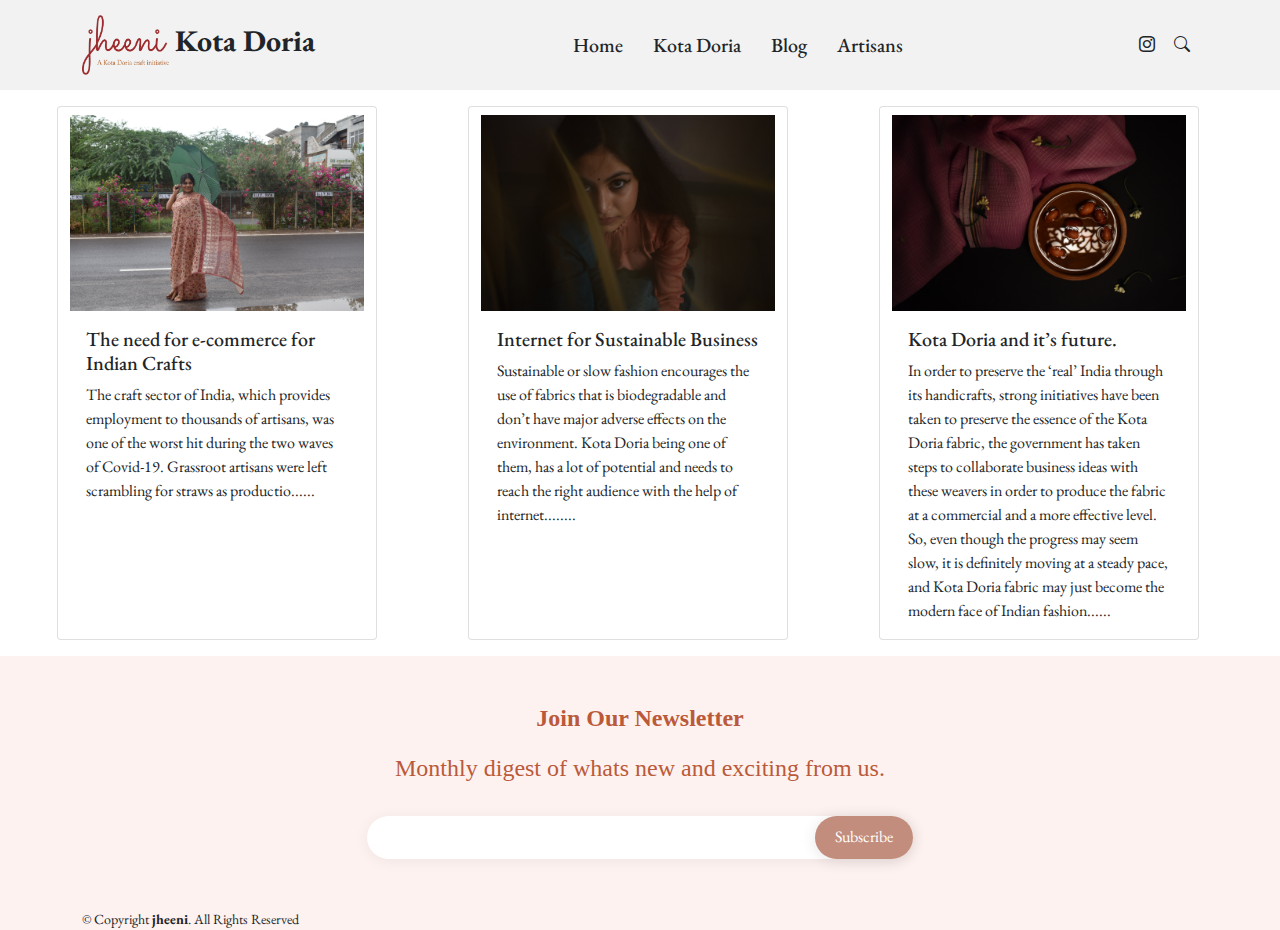
==== Assignment_3/blog.html @ fc3b9fa2 "Add files via upload" ====
<!DOCTYPE html>
<html lang="en">

<head>
  <meta charset="utf-8">
  <meta content="width=device-width, initial-scale=1.0" name="viewport">

  <title>Kota Doria|Blogs</title>
  <meta content="" name="description">
  <meta content="" name="keywords">
  <link href="assets/img/logofin.png" rel="icon">
  <link rel="preconnect" href="https://fonts.googleapis.com">
  <link rel="preconnect" href="https://fonts.gstatic.com" crossorigin>
  <link href="https://fonts.googleapis.com/css2?family=EB+Garamond:wght@400;500&family=Inter:wght@400;500&family=Playfair+Display:ital,wght@0,400;0,700;1,400;1,700&display=swap" rel="stylesheet">
  <link href="assets/vendor/bootstrap/css/bootstrap.min.css" rel="stylesheet">
  <link href="assets/vendor/bootstrap-icons/bootstrap-icons.css" rel="stylesheet">
  <link href="assets/vendor/swiper/swiper-bundle.min.css" rel="stylesheet">
  <link href="assets/vendor/glightbox/css/glightbox.min.css" rel="stylesheet">
  <link href="assets/vendor/aos/aos.css" rel="stylesheet">
  <link rel="stylesheet"
  href="https://unpkg.com/swiper@8/swiper-bundle.min.css"
/>
  <link href="assets/css/variables.css" rel="stylesheet">
  <link href="assets/css/main.css" rel="stylesheet">
</head>

<body>

  <!-- Header -->
  <header id="header" class="header d-flex align-items-center fixed-top">
    <div class="container-fluid container-xl d-flex align-items-center justify-content-between">

      <a href="index.html" class="logo d-flex align-items-center">
        <img src="assets/img/text logo png.png" alt="">
        <h1>Kota Doria</h1>
      </a>

      <nav id="navbar" class="navbar">
        <ul>
          <li><a href="index.html">Home</a></li>
          <li><a href="Kota Doria.html">Kota Doria</a></li>
          <li><a href="blog.html">Blog</a></li>
          <li><a href="artisans.html">Artisans</a></li>
        </ul>
      </nav>
      <!-- navbar -->

      <div class="position-relative">
        <a href="https://instagram.com/jug_jheeni?igshid=YmMyMTA2M2Y=" class="mx-2"><span class="bi-instagram"></span></a>

        <a href="#" class="mx-2 js-search-open"><span class="bi-search"></span></a>
        <i class="bi bi-list mobile-nav-toggle"></i>
        <div class="search-form-wrap js-search-form-wrap">
          <form action="search-result.html" class="search-form">
            <span class="icon bi-search"></span>
            <input type="text" placeholder="Search" class="form-control">
            <button class="btn js-search-close"><span class="bi-x"></span></button>
          </form>
        </div>

      </div>

    </div>

  </header><!-- End Header -->

  <main id="main">
    <div class="container-fluid row">
        <div class="card my-3 mx-auto" style="width: 20rem;">
          <a href="view.html"><img src="assets/img/post1.JPG" class="card-img-top pt-2" alt="...">
          <div class="card-body">
            <h5 class="card-title">The need for e-commerce for Indian Crafts</h5>
            <p class="card-text">The craft sector of India, which provides employment to thousands of artisans, was one of the worst hit during the two waves of Covid-19. Grassroot artisans were left scrambling for straws as productio......</p>
          </div></a>
        </div>
        <div class="card my-3 mx-auto" style="width: 20rem;">
            <img src="assets/img/post2.JPG" class="card-img-top pt-2" alt="...">
            <div class="card-body">
              <h5 class="card-title">Internet for Sustainable Business</h5>
              <p class="card-text">Sustainable or slow fashion encourages the use of fabrics that is biodegradable and don’t have major adverse effects on the environment. Kota Doria being one of them, has a lot of potential and needs to reach the right audience with the help of internet........</p>
            </div>
          </div>
          <div class="card my-3 mx-auto" style="width: 20rem;">
            <img src="assets/img/post3.JPG" class="card-img-top pt-2" alt="...">
            <div class="card-body">
              <h5 class="card-title">Kota Doria and it’s future.</h5>
              <p class="card-text">In order to preserve the ‘real’ India through its handicrafts, strong initiatives have been taken to preserve the essence of the Kota Doria fabric, the government has taken steps to collaborate business ideas with these weavers in order to produce the fabric at a commercial and a more effective level. So, even though the progress may seem slow, it is definitely moving at a steady pace, and Kota Doria fabric may just become the modern face of Indian fashion......</p>
            </div>
          </div>
      </div>
  </main>



    <footer id="footer">

        <div class="footer-newsletter">
          <div class="container">
            <div class="row justify-content-center">
              <div class="col-lg-6">
                <h4 style="font-family: 'Comfortaa', cursive;">Join Our Newsletter</h4>
                <p style="font-family: 'Dancing Script', cursive;font-size: 1.5rem;">Monthly digest of whats new and exciting from us.</p>
                <form action="" method="post">
                  <input type="email" name="email"><input type="submit" value="Subscribe">
                </form>
              </div>
            </div>
          </div>
        </div>
        <div class="container footer-bottom clearfix">
          <div class="copyright">
            &copy; Copyright <strong><span>jheeni</span></strong>. All Rights Reserved
          </div>
        </div>
      </footer>
     
    
      <a href="#" class="scroll-top d-flex align-items-center justify-content-center"><i class="bi bi-arrow-up-short"></i></a>
      <script src="assets/vendor/bootstrap/js/bootstrap.bundle.min.js"></script>
      <script src="assets/vendor/swiper/swiper-bundle.min.js"></script>
      <script src="assets/vendor/glightbox/js/glightbox.min.js"></script>
      <script src="assets/vendor/aos/aos.js"></script>
      <script src="assets/vendor/php-email-form/validate.js"></script>
      <script src="https://unpkg.com/swiper@8/swiper-bundle.min.js"></script>
      <script src="assets/js/main.js"></script>
    
    </body>
    
    </html>
---- Assignment_3/assets/css/variables.css ----
:root {

  /* Fonts */
  --font-default: 'EB Garamond', system-ui, -apple-system, "Segoe UI", Roboto, "Helvetica Neue", Arial, "Noto Sans", "Liberation Sans", sans-serif, "Apple Color Emoji", "Segoe UI Emoji", "Segoe UI Symbol", "Noto Color Emoji";
  --font-primary: 'EB Garamond', serif; /*'Playfair Display', serif;*/
  --font-secondary: 'Inter', sans-serif;


  /* Default text color */
  --color-default: #212529;
  --color-default-rgb: 33, 37, 41;

  /* Defult links color */
  --color-links: #212529;
  --color-links-hover: #15171a;

  /* Primay colors */
  --color-primary: #212529;
  --color-primary-light: #26282c;
  --color-primary-dark: #0b0c0e;

  --color-primary-rgb: 33, 37, 41;
  --color-primary-light-rgb: 38, 40, 44;
  --color-primary-dark-rgb: 11, 12, 14;

  /* Secondary colors */
  --color-secondary: #596d80;
  --color-secondary-light: #8498aa;
  --color-secondary-dark: #404f5c;

  --color-secondary-rgb: 89, 109, 128;
  --color-secondary-light-rgb: 132, 152, 170;
  --color-secondary-dark-rgb: 64, 79, 92;

  /* General colors */
  --color-blue: #0d6efd;
  --color-blue-rgb: 13, 110, 253;

  --color-indigo: #6610f2;
  --color-indigo-rgb: 102, 16, 242;

  --color-purple: #6f42c1;
  --color-purple-rgb: 111, 66, 193;
  
  --color-pink: #f3268c;
  --color-pink-rgb: 243, 38, 140;

  --color-red: #df1529;
  --color-red-rgb: 223, 21, 4;

  --color-orange: #fd7e14;
  --color-orange-rgb: 253, 126, 20;

  --color-yellow: #ffc107;
  --color-yellow-rgb: 255, 193, 7;

  --color-green: #059652;
  --color-green-rgb: 5, 150, 82;

  --color-teal: #20c997;
  --color-teal-rgb: 32, 201, 151;

  --color-cyan: #0dcaf0;
  --color-cyan-rgb: 13, 202, 240;

  --color-white: #ffffff;
  --color-white-rgb: 255, 255, 255;

  --color-gray: #6c757d;
  --color-gray-rgb: 108, 117, 125;

  --color-black: #000000;
  --color-black-rgb: 0, 0, 0;
}

/*--------------------------------------------------------------
# 2. Override default Bootstrap variables
--------------------------------------------------------------*/
:root {
  --bs-blue: var(--color-blue);
  --bs-indigo: var(--color-indigo);
  --bs-purple: var(--color-purple);
  --bs-pink: var(--color-pink);
  --bs-red: var(--color-red);
  --bs-orange: var(--color-orange);
  --bs-yellow: var(--color-yellow);
  --bs-green: var(--color-green);
  --bs-teal: var(--color-teal);
  --bs-cyan: var(--color-cyan);
  --bs-white: var(--color-white);
  --bs-gray: var(--color-gray);
  --bs-gray-dark: #343a40;
  --bs-gray-100: #f8f9fa;
  --bs-gray-200: #e9ecef;
  --bs-gray-300: #dee2e6;
  --bs-gray-400: #ced4da;
  --bs-gray-500: #adb5bd;
  --bs-gray-600: #6c757d;
  --bs-gray-700: #495057;
  --bs-gray-800: #343a40;
  --bs-gray-900: #212529;
  --bs-primary: var(--color-blue);
  --bs-secondary: var(--color-blue);
  --bs-success: #198754;
  --bs-info: #0dcaf0;
  --bs-warning: #ffc107;
  --bs-danger: #dc3545;
  --bs-light: #f8f9fa;
  --bs-dark: #212529;
  --bs-primary-rgb: var(--color-primary-rgb);
  --bs-secondary-rgb: var(--color-secondary-rgb);
  --bs-success-rgb: 25, 135, 84;
  --bs-info-rgb: 13, 202, 240;
  --bs-warning-rgb: 255, 193, 7;
  --bs-danger-rgb: 220, 53, 69;
  --bs-light-rgb: 248, 249, 250;
  --bs-dark-rgb: 33, 37, 41;
  --bs-white-rgb: var(--color-white-rgb);
  --bs-black-rgb: var(--color-black-rgb);
  --bs-body-color-rgb: var(--color-default-rgb);
  --bs-body-bg-rgb: 255, 255, 255;
  --bs-font-sans-serif: var(--font-default);
  --bs-font-monospace: SFMono-Regular, Menlo, Monaco, Consolas, "Liberation Mono", "Courier New", monospace;
  --bs-gradient: linear-gradient(180deg, rgba(255, 255, 255, 0.15), rgba(255, 255, 255, 0));
  --bs-body-font-family: var(--font-default);
  --bs-body-font-size: 1rem;
  --bs-body-font-weight: 400;
  --bs-body-line-height: 1.5;
  --bs-body-color: var(--color-default);
  --bs-body-bg: #fff;
}

/*--------------------------------------------------------------
# 3. Set color and background class names
--------------------------------------------------------------*/
/* Fonts */
.font-default { font-family: var(--font-default) !important; }
.font-primary { font-family: var(--font-primary) !important;}
.font-secondary { font-family: var(--font-secondary) !important; }

/* Text Colors */
.color-default { color: var(--color-default) !important; }
.color-links { color: var(--color-links) !important; }
.color-links:hover { color: var(--color-links-hover) !important; }
.color-primary { color: var(--color-primary) !important; }
.color-primary-light { color: var(--color-primary-light) !important; }
.color-primary-dark { color: var(--color-primary-dark) !important; }
.color-secondary { color: var(--color-secondary) !important; }
.color-secondary-light { color: var(--color-secondary-light) !important; }
.color-secondary-dark { color: var(--color-secondary-dark) !important; }
.color-blue { color: var(--color-blue) !important; }
.color-indigo { color: var(--color-indigo) !important; }
.color-purple { color: var(--color-purple) !important; }
.color-pink { color: var(--color-pink) !important; }
.color-red { color: var(--color-red) !important; }
.color-orange { color: var(--color-orange) !important; }
.color-yellow { color: var(--color-yellow) !important; }
.color-green { color: var(--color-green) !important; }
.color-teal { color: var(--color-teal) !important; }
.color-cyan { color: var(--color-cyan) !important; }
.color-white { color: var(--color-white) !important; }
.color-gray { color: var(--color-gray) !important; }
.color-black { color: var(--color-black) !important; }

/* Background Colors */
.bg-default { background-color: var(--color-default) !important; }
.bg-primary { background-color: var(--color-primary) !important; }
.bg-primary-light { background-color: var(--color-primary-light) !important; }
.bg-primary-dark { background-color: var(--color-primary-dark) !important; }
.bg-secondary { background-color: var(--color-secondary) !important; }
.bg-secondary-light { background-color: var(--color-secondary-light) !important; }
.bg-secondary-dark { background-color: var(--color-secondary-dark) !important; }
.bg-blue { background-color: var(--color-blue) !important; }
.bg-indigo { background-color: var(--color-indigo) !important; }
.bg-purple { background-color: var(--color-purple) !important; }
.bg-pink { background-color: var(--color-pink) !important; }
.bg-red { background-color: var(--color-red) !important; }
.bg-orange { background-color: var(--color-orange) !important; }
.bg-yellow { background-color: var(--color-yellow) !important; }
.bg-green { background-color: var(--color-green) !important; }
.bg-teal { background-color: var(--color-teal) !important; }
.bg-cyan { background-color: var(--color-cyan) !important; }
.bg-white { background-color: var(--color-white) !important; }
.bg-gray { background-color: var(--color-gray) !important; }
.bg-black { background-color: var(--color-black) !important; }
---- Assignment_3/assets/css/main.css ----
:root {
  scroll-behavior: smooth;
}

body {
  color: rgba(var(--color-primary-rgb), 1);
}

a {
  color: var(--color-links);
  text-decoration: none;
}

a:hover {
  color: var(--color-links-hover);
  text-decoration: none;
}

h1, h2, h3, h4, h5, h6 {
  font-family: var(--font-primary);
}

#main {
  margin-top: 90px;
}

/*--------------------------------------------------------------
# Sections & Section Header
--------------------------------------------------------------*/
section {
  padding: 40px 0;
  overflow: hidden;
}

.section-header {
  border-bottom: 2px solid var(--color-black);
}
.section-header h2 {
  font-size: 50px;
  color: var(--color-black);
}
.section-header p {
  margin-bottom: 0;
}

/*--------------------------------------------------------------
# Scroll top button
--------------------------------------------------------------*/
.scroll-top {
  position: fixed;
  visibility: hidden;
  opacity: 0;
  right: 15px;
  bottom: 15px;
  z-index: 99999;
  background: var(--color-primary);
  width: 40px;
  height: 40px;
  border-radius: 4px;
  transition: all 0.4s;
}
.scroll-top i {
  font-size: 24px;
  color: #fff;
  line-height: 0;
}
.scroll-top:hover {
  background: rgba(var(--color-primary-rgb), 0.8);
  color: #fff;
}
.scroll-top.active {
  visibility: visible;
  opacity: 1;
}

/*--------------------------------------------------------------
# Page title
--------------------------------------------------------------*/
.page-title {
  font-size: 70px;
  color: var(--color-black);
}

/* Form Input Fieldds */
.form-control:active, .form-control:focus {
  outline: none;
  box-shadow: none;
  border-color: var(--color-black);
}

.btn:active, .btn:focus {
  outline: none;
}
.btn.btn-primary {
  background-color: var(--color-black);
  color: var(--color-white);
  border-color: var(--color-black);
}

/*--------------------------------------------------------------
# Header
--------------------------------------------------------------*/
.header {
  height: 90px;
  transition: all 0.5s;
  z-index: 997;
  background: #f2f2f2;
}
.header.sticked {
  height: 70px;
}
.header .logo img {
  max-height: 60px;
  margin-right: 6px;
}
.header .logo h1 {
  font-size: 30px;
  font-weight: 700;
  color: var(--color-default);
  font-family: var(--font-primary);
}

.search-form-wrap {
  position: absolute;
  right: 0;
  top: 0;
  z-index: 9;
  transition: 0.3s all ease;
  visibility: hidden;
  opacity: 0;
}
.search-form-wrap .search-form {
  position: relative;
}
.search-form-wrap .search-form .form-control {
  width: 300px;
  border: none;
  box-shadow: 0 15px 20px -10px rgba(var(--color-black-rgb), 0.1);
  padding-left: 40px;
  padding-right: 40px;
}
.search-form-wrap .search-form .form-control:active, .search-form-wrap .search-form .form-control:focus {
  outline: none;
  box-shadow: none;
}
.search-form-wrap .search-form .icon {
  position: absolute;
  left: 0;
  top: 7px;
  opacity: 0.5;
  left: 10px;
}
.search-form-wrap .search-form .btn {
  position: absolute;
  top: 2px;
  right: 4px;
  padding: 0;
  margin: 0;
  line-height: 1;
  font-size: 30px;
}
.search-form-wrap .search-form .btn:active, .search-form-wrap .search-form .btn:focus {
  outline: none;
  box-shadow: none;
}
.search-form-wrap.active {
  visibility: visible;
  opacity: 1;
}

section {
  scroll-margin-top: 70px;
}

/*--------------------------------------------------------------
# Desktop Navigation 
--------------------------------------------------------------*/
@media (min-width: 1280px) {
  .navbar {
    padding: 0;
  }
  .navbar ul {
    margin: 0;
    padding: 0;
    display: flex;
    list-style: none;
    align-items: center;
  }
  .navbar li {
    position: relative;
  }
  .navbar a, .navbar a:focus {
    display: flex;
    align-items: center;
    justify-content: space-between;
    padding: 10px 0 10px 30px;
    font-family: var(--font-default);
    font-size: 20px;
    font-weight: 500;
    color: rgba(var(--color-default-rgb), 1);
    white-space: nowrap;
    transition: 0.3s;
  }
  .navbar a i, .navbar a:focus i {
    font-size: 12px;
    line-height: 0;
    margin-left: 5px;
  }
  .navbar a:hover, .navbar .active, .navbar .active:focus, .navbar li:hover > a {
    color: var(--color-default);
  }
  .navbar .getstarted, .navbar .getstarted:focus {
    background: var(--color-primary);
    padding: 8px 20px;
    margin-left: 30px;
    border-radius: 4px;
    color: var(--color-white);
  }
  .navbar .getstarted:hover, .navbar .getstarted:focus:hover {
    color: var(--color-white);
    background: rgba(var(--color-primary-rgb), 0.8);
  }
  .navbar .dropdown ul {
    display: block;
    position: absolute;
    left: 14px;
    top: calc(100% + 30px);
    margin: 0;
    padding: 10px 0;
    z-index: 99;
    opacity: 0;
    visibility: hidden;
    background: var(--color-white);
    box-shadow: 0px 0px 30px rgba(127, 137, 161, 0.25);
    transition: 0.3s;
    border-radius: 4px;
  }
  .navbar .dropdown ul li {
    min-width: 200px;
  }
  .navbar .dropdown ul a {
    padding: 10px 20px;
    font-size: 15px;
    text-transform: none;
    font-weight: 400;
  }
  .navbar .dropdown ul a i {
    font-size: 12px;
  }
  .navbar .dropdown ul a:hover, .navbar .dropdown ul .active:hover, .navbar .dropdown ul li:hover > a {
    color: var(--color-primary);
  }
  .navbar .dropdown:hover > ul {
    opacity: 1;
    top: 100%;
    visibility: visible;
  }
  .navbar .dropdown .dropdown ul {
    top: 0;
    left: calc(100% - 30px);
    visibility: hidden;
  }
  .navbar .dropdown .dropdown:hover > ul {
    opacity: 1;
    top: 0;
    left: 100%;
    visibility: visible;
  }
}
@media (min-width: 1280px) and (max-width: 1366px) {
  .navbar .dropdown .dropdown ul {
    left: -90%;
  }
  .navbar .dropdown .dropdown:hover > ul {
    left: -100%;
  }
}
.mobile-nav-toggle {
  display: none;
}

/*--------------------------------------------------------------
# Mobile Navigation
--------------------------------------------------------------*/
@media (max-width: 1279px) {
  .navbar {
    padding: 0;
    z-index: 9997;
  }
  .navbar ul {
    display: none;
    position: absolute;
    inset: 55px 15px 15px 15px;
    padding: 10px 0;
    margin: 0;
    border-radius: 10px;
    background-color: var(--color-white);
    overflow-y: auto;
    transition: 0.3s;
    z-index: 9998;
  }
  .navbar a, .navbar a:focus {
    display: flex;
    align-items: center;
    justify-content: space-between;
    padding: 10px 20px;
    font-family: var(--font-primary);
    font-size: 15px;
    font-weight: 600;
    color: var(--color-primary);
    white-space: nowrap;
    transition: 0.3s;
  }
  .navbar a i, .navbar a:focus i {
    font-size: 12px;
    line-height: 0;
    margin-left: 5px;
  }
  .navbar a:hover, .navbar .active, .navbar .active:focus, .navbar li:hover > a {
    color: var(--color-primary);
  }
  .navbar .dropdown ul, .navbar .dropdown .dropdown ul {
    position: static;
    display: none;
    z-index: 99;
    padding: 10px 0;
    margin: 10px 20px;
    background: var(--color-white);
    transition: all 0.5s ease-in-out;
    box-shadow: 0px 0px 30px rgba(var(--color-black-rgb), 0.1);
  }
  .navbar .dropdown > .dropdown-active, .navbar .dropdown .dropdown > .dropdown-active {
    display: block;
  }

  .mobile-nav-toggle {
    display: inline-block;
    color: var(--color-secondary);
    font-size: 28px;
    cursor: pointer;
    line-height: 0;
    transition: 0.5s;
  }
  .mobile-nav-toggle.bi-x {
    color: var(--color-black);
  }

  .mobile-nav-active {
    overflow: hidden;
  }
  .mobile-nav-active .mobile-nav-toggle {
    position: fixed;
    top: 15px;
    right: 15px;
    z-index: 9999;
    color: var(--color-white);
  }
  .mobile-nav-active .navbar {
    position: fixed;
    overflow: hidden;
    inset: 0;
    background: rgba(var(--color-black-rgb), 0.6);
    transition: 0.3s;
  }
  .mobile-nav-active .navbar > ul {
    display: block;
  }
}

.post-entry-1 {
  margin-bottom: 30px;
}
.post-entry-1 img {
  margin-bottom: 30px;
}
.post-entry-1 h2 {
  margin-bottom: 20px;
  font-size: 20px;
  font-weight: 500;
  line-height: 1.2;
  font-weight: 500;
}
.post-entry-1 h2 a {
  color: var(--color-black);
}
.post-entry-1.lg h2 {
  font-size: 40px;
  line-height: 1;
}

.post-meta {
  font-size: 11px;
  letter-spacing: 0.07rem;
  text-transform: uppercase;
  font-weight: 600;
  font-family: var(--font-secondary);
  color: rgba(var(--color-black-rgb), 0.4);
  margin-bottom: 10px;
}

@media (max-width: 768px) {
  .custom-border {
    border: none !important;
  }
}

.author .photo {
  margin-right: 10px;
}
.author .photo img {
  width: 40px;
  border-radius: 50%;
  margin-bottom: 0;
}
.author .name h3 {
  margin: 0;
  padding: 0;
  font-size: 15px;
  font-family: var(--font-secondary);
}

.trending {
  border: 1px solid rgba(var(--color-black-rgb), 0.1);
}
.trending > h3 {
  color: var(--color-black);
  padding: 20px;
  border-bottom: 1px solid rgba(var(--color-black-rgb), 0.1);
}
.trending .trending-post {
  padding: 0;
  margin: 0;
}
.trending .trending-post li {
  padding: 0;
  margin: 0;
  list-style: none;
  display: block;
}
.trending .trending-post li a {
  display: block;
  padding: 20px;
  border-bottom: 1px solid rgba(var(--color-black-rgb), 0.1);
  position: relative;
  overflow: hidden;
}
.trending .trending-post li a .number {
  position: absolute;
  z-index: -1;
  font-size: 5rem;
  left: -10px;
  top: -20px;
  font-weight: 700;
  color: rgba(var(--color-black-rgb), 0.05);
}
.trending .trending-post li a h3 {
  font-size: 18px;
  color: rgba(var(--color-black-rgb), 0.9);
}
.trending .trending-post li a .author {
  color: rgba(var(--color-black-rgb), 0.7);
  font-weight: 500;
}
.trending .trending-post li a:hover h3 {
  color: rgba(var(--color-black-rgb), 1);
}
.trending .trending-post li:last-child a {
  border-bottom: none;
}

.post-entry-2 {
  margin-bottom: 30px;
}
.post-entry-2 .post-meta {
  font-size: 11px;
  letter-spacing: 0.07rem;
  text-transform: uppercase;
  font-weight: 600;
  font-family: var(--font-secondary);
  color: rgba(var(--color-black-rgb), 0.4);
  margin-bottom: 10px;
}
.post-entry-2 .author {
  color: rgba(var(--color-black-rgb), 0.7);
  font-weight: 500;
  margin-bottom: 20px;
  display: block;
}
.post-entry-2 .thumbnail {
  flex: 0 0 65%;
}
@media (max-width: 960px) {
  .post-entry-2 .thumbnail {
    flex: 0 0 100%;
    margin-bottom: 20px;
  }
}
.post-entry-2.half .thumbnail {
  flex: 0 0 50%;
}
@media (max-width: 768px) {
  .post-entry-2.half .thumbnail {
    flex: 0 0 100%;
    margin-bottom: 20px;
  }
}
.post-entry-2.small-img .thumbnail {
  flex: 0 0 30%;
}
@media (max-width: 768px) {
  .post-entry-2.small-img .thumbnail {
    flex: 0 0 100%;
    margin-bottom: 20px;
  }
}

.img-bg {
  height: 500px;
  background-size: cover;
  background-repeat: no-repeat;
  position: relative;
  background-position: center center;
}
@media (max-width: 768px) {
  .img-bg {
    height: 400px;
  }
}
.img-bg:before {
  position: absolute;
  content: "";
  background: black;
  background: linear-gradient(0deg, black 0%, rgba(0, 0, 0, 0) 100%);
  opacity: 0.5;
  bottom: 0;
  left: 0;
  right: 0;
  z-index: 1;
  top: 0;
}
.img-bg .img-bg-inner {
  position: relative;
  z-index: 2;
  max-width: 700px;
  position: relative;
  padding-left: 100px;
  padding-right: 100px;
  margin-bottom: 50px;
}
@media (max-width: 768px) {
  .img-bg .img-bg-inner {
    padding-left: 30px;
    padding-right: 30px;
    margin-bottom: 50px;
  }
}
.img-bg .img-bg-inner h2, .img-bg .img-bg-inner p {
  color: var(--color-white);
}
@media (max-width: 500px) {
  .img-bg .img-bg-inner p {
    display: none;
  }
}

.custom-swiper-button-next,
.custom-swiper-button-prev {
  position: absolute;
  top: 50%;
  transform: translateY(-50%);
  z-index: 9;
}
@media (max-width: 768px) {
  .custom-swiper-button-next,
.custom-swiper-button-prev {
    display: none;
  }
}
.custom-swiper-button-next span,
.custom-swiper-button-prev span {
  font-size: 20px;
  color: rgba(var(--color-white-rgb), 0.7);
  transition: 0.3s all ease;
}
.custom-swiper-button-next:hover span, .custom-swiper-button-next:focus span,
.custom-swiper-button-prev:hover span,
.custom-swiper-button-prev:focus span {
  color: rgba(var(--color-white-rgb), 1);
}

.custom-swiper-button-next {
  right: 40px;
}

.custom-swiper-button-prev {
  left: 40px;
}

.swiper-pagination .swiper-pagination-bullet {
  background-color: rgba(var(--color-white-rgb), 0.8);
}
.swiper-pagination .swiper-pagination-bullet-active {
  background-color: rgba(var(--color-white-rgb), 1);
}

.more {
  font-family: var(--font-secondary);
  text-transform: uppercase;
  font-size: 12px;
  font-weight: 500;
  position: relative;
  display: inline-block;
  padding-bottom: 5px;
}
.more:before {
  content: "";
  position: absolute;
  height: 2px;
  left: 0;
  right: 0;
  bottom: 0;
  background: var(--color-black);
}

.post-content {
  padding-left: 10%;
  padding-right: 10%;
}
@media (max-width: 768px) {
  .post-content {
    padding-left: 15px;
    padding-right: 15px;
  }
}
.post-content .firstcharacter {
  float: left;
  font-family: Georgia;
  font-size: 75px;
  line-height: 60px;
  padding-top: 4px;
  padding-right: 8px;
  padding-left: 3px;
}
.post-content figure {
  position: relative;
  left: 52%;
  min-width: 990px;
  transform: translateX(-50%);
}
@media (max-width: 1255px) {
  .post-content figure {
    min-width: auto;
    left: auto !important;
    transform: none;
  }
}
.post-content figure figcaption {
  font-family: var(--font-secondary);
  font-size: 14px;
  padding: 10px 0 0 0;
}

.aside-title, .category-title {
  text-transform: uppercase;
  letter-spacing: 0.1rem;
  font-size: 14px;
  font-weight: 700;
  margin-bottom: 30px;
  border-bottom: 2px solid var(--color-black);
}

.category-title {
  border-bottom: none;
}

.custom-pagination a {
  display: inline-block;
  width: 40px;
  height: 40px;
  line-height: 40px;
  text-align: center;
  border-radius: 50%;
  font-family: var(--font-secondary);
  margin: 5px;
  transition: 0.3s all ease;
}
.custom-pagination a.active {
  background: var(--color-black);
  color: var(--color-white);
}
.custom-pagination a.active:hover {
  background: rgba(var(--color-black-rgb), 0.9);
}
.custom-pagination a:hover {
  background: rgba(var(--color-black-rgb), 0.1);
}
.custom-pagination a.prev, .custom-pagination a.next {
  width: auto !important;
  border-radius: 4px;
  padding-left: 10px;
  padding-right: 10px;
}
.custom-pagination a.prev:hover, .custom-pagination a.next:hover {
  background: rgba(var(--color-black-rgb), 0.1);
}

/* custom tab nav on sidebar */


/*--------------------------------------------------------------
# Footer
--------------------------------------------------------------*/
#footer{font-size: 14px;
background: #fdf2f0;
}
#footer .footer-newsletter {
padding: 50px 0;
background: transparent;
text-align: center;
font-size: 15px;
color: #ba5a3a;
}
#footer .footer-newsletter h4 {
font-size: 24px;
margin: 0 0 20px 0;
padding: 0;
line-height: 1;
font-weight: 600;
color: #ba5a3a;
}
#footer .footer-newsletter form {
margin-top: 30px;
background: #fff;
padding: 6px 10px;
position: relative;
border-radius: 50px;
box-shadow: 0px 2px 15px rgba(0, 0, 0, 0.06);
text-align: left;
}
#footer .footer-newsletter form input[type=email] {
border: 0;
padding: 4px 8px;
width: calc(100% - 100px);
}
#footer .footer-newsletter form input[type=submit] {
position: absolute;
top: 0;
right: 0;
bottom: 0;
border: 0;
background: none;
font-size: 16px;
padding: 0 20px;
background: #c38d7d;
color: #fff;
transition: 0.3s;
border-radius: 50px;
box-shadow: 0px 2px 15px rgba(0, 0, 0, 0.1);
}
#footer .footer-newsletter form input[type=submit]:hover {
background: #ffffff;
color: #c38d7d;
}

/* other changes */
@media screen and (min-width: 480px) {
  .wwd{
    min-height: 50vh;
  }
}
.KD{
  display: flex;
}
.div1{
  width:25%;
}
.div3{
  width:25%;
}
.div2{
  width:50%;
  z-index: 10000;
}
@media screen and (max-width: 720px) {
  .KD{
    display:block;
  }
  .div1{
    width:100%;
    height: auto;
  }
  .div2{
    width:100%;
    height: auto;
  }
  .div3{
    width:100%;
    height: auto;
  }
}

.swiper {
  width: 100%;
  padding-top: 50px;
  padding-bottom: 50px;
}

.swiper-slide {
  background-position: center;
  background-size: cover;
  width: 320px;
  background:#c38d7d96;
  box-shadow:0 15px 15px rgba(0, 0, 0, 0.2);
  filter:blur(4px);
  border-radius: 20px;
}

.swiper-slide-active {
  filter:blur(0px);
}

.swiper-slide img {
  display: block;
  width: 100%;
}





.team-box{
  position: relative;
  width:100%;
  padding: 40px;
}

.team-box .details{
  align-items:center;
  margin-top: 20px;
}

.team-box .details .user-img{
  position: relative;
  width: 200px;
  height: 200px;
  border-radius: 50%;
  overflow: hidden;
  margin-right: 10px;
}

.team-box .details .user-img img{
  position: absolute;
  top: 0;
  left: 0;
  height: 100%;
  width: 100%;
  object-fit: cover;
}

.team-box .details h3{
  font-size: 20px;
  font-weight: 400;
  color: rgb(0, 0, 0);
  letter-spacing: 1px;
  line-height: 1.1rem;
}

.team-box .details h3 span{
  font-size: 15px;
  color: rgb(31, 1, 255);
  font-weight: 900; 
}

.swip-slide-shadow-left, .swip-slide-shadow-right {
  background-image: none;
}

.team-heading{
  text-align: center;
  margin-bottom: 30px;
  color:#000000;
  letter-spacing:1px;
  font-weight:700;
}
.user-img{
  margin-bottom: 15px;
}
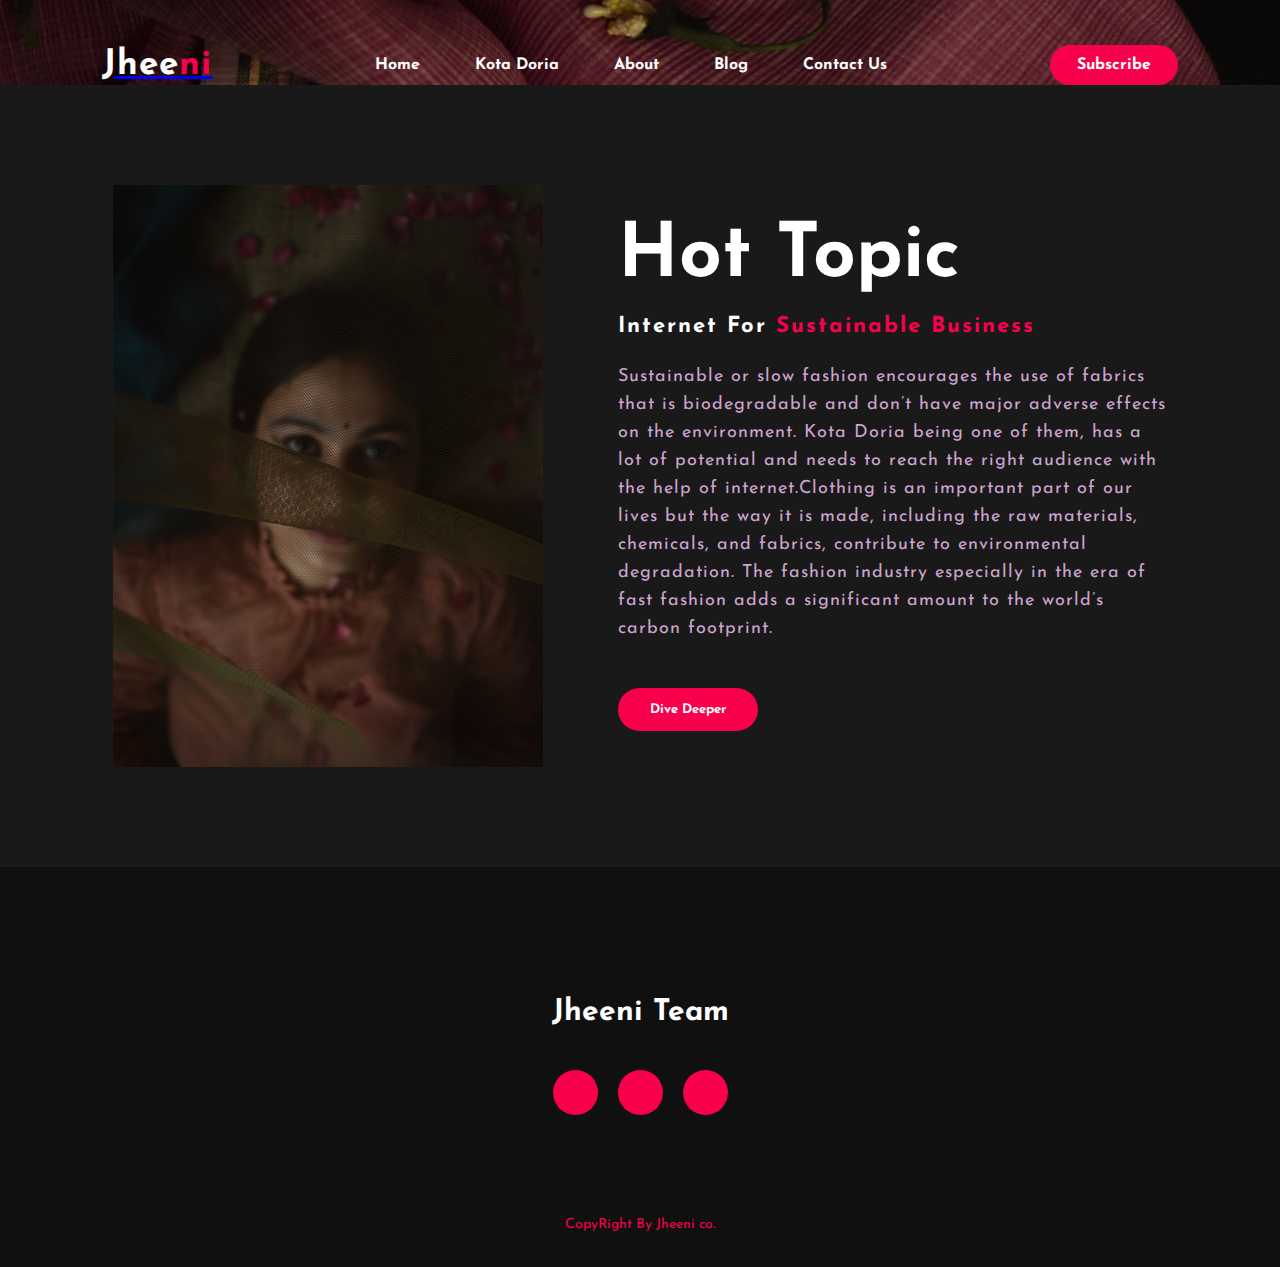
==== commit 3b6ae66a: "Add files via upload" ====
--- a/Assignment_3/blog.html
+++ b/Assignment_3/blog.html
@@ -1,129 +1,57 @@
 <!DOCTYPE html>
-<html lang="en">
+<html lang="en" dir="ltr">
+  <head>
+    <meta charset="utf-8">
+    <title>Blog</title>
 
-<head>
-  <meta charset="utf-8">
-  <meta content="width=device-width, initial-scale=1.0" name="viewport">
+  <link rel="stylesheet" type="text/css" href="css/style.css">
 
-  <title>Kota Doria|Blogs</title>
-  <meta content="" name="description">
-  <meta content="" name="keywords">
-  <link href="assets/img/logofin.png" rel="icon">
-  <link rel="preconnect" href="https://fonts.googleapis.com">
-  <link rel="preconnect" href="https://fonts.gstatic.com" crossorigin>
-  <link href="https://fonts.googleapis.com/css2?family=EB+Garamond:wght@400;500&family=Inter:wght@400;500&family=Playfair+Display:ital,wght@0,400;0,700;1,400;1,700&display=swap" rel="stylesheet">
-  <link href="assets/vendor/bootstrap/css/bootstrap.min.css" rel="stylesheet">
-  <link href="assets/vendor/bootstrap-icons/bootstrap-icons.css" rel="stylesheet">
-  <link href="assets/vendor/swiper/swiper-bundle.min.css" rel="stylesheet">
-  <link href="assets/vendor/glightbox/css/glightbox.min.css" rel="stylesheet">
-  <link href="assets/vendor/aos/aos.css" rel="stylesheet">
-  <link rel="stylesheet"
-  href="https://unpkg.com/swiper@8/swiper-bundle.min.css"
-/>
-  <link href="assets/css/variables.css" rel="stylesheet">
-  <link href="assets/css/main.css" rel="stylesheet">
-</head>
+  <link rel="preconnect" href="https://fonts.gstatic.com">
+  <link href="https://fonts.googleapis.com/css2?family=Josefin+Sans:ital,wght@0,100;0,200;0,300;0,400;0,500;0,600;0,700;1,100;1,200;1,300;1,400;1,500;1,600;1,700&display=swap" rel="stylesheet">
 
-<body>
+  <link rel="stylesheet" type="text/css" href="css/style.css">
 
-  <!-- Header -->
-  <header id="header" class="header d-flex align-items-center fixed-top">
-    <div class="container-fluid container-xl d-flex align-items-center justify-content-between">
+  <link rel="preconnect" href="https://fonts.gstatic.com">
 
-      <a href="index.html" class="logo d-flex align-items-center">
-        <img src="assets/img/text logo png.png" alt="">
-        <h1>Kota Doria</h1>
-      </a>
+  <link rel="stylesheet" href="https://cdnjs.cloudflare.com/ajax/libs/font-awesome/5.15.3/css/all.min.css" integrity="sha512-iBBXm8fW90+nuLcSKlbmrPcLa0OT92xO1BIsZ+ywDWZCvqsWgccV3gFoRBv0z+8dLJgyAHIhR35VZc2oM/gI1w==" crossorigin="anonymous" referrerpolicy="no-referrer" />
 
-      <nav id="navbar" class="navbar">
+  </head>
+  <body>
+    <div class="container">
+    <div class="hero">
+      <nav>
+      <a href="index.html">  <h2 class="logo">Jhee<span>ni</span></h2> </a>
         <ul>
           <li><a href="index.html">Home</a></li>
-          <li><a href="Kota Doria.html">Kota Doria</a></li>
-          <li><a href="blog.html">Blog</a></li>
-          <li><a href="artisans.html">Artisans</a></li>
+          <li><a href="inner_page.html">Kota Doria</a></li>
+          <li><a href="#">About</a></li>
+          <li><a href="#">Blog</a></li>
+          <li><a href="#">Contact Us</a></li>
         </ul>
+        <a href="#" class="btn">Subscribe</a>
       </nav>
-      <!-- navbar -->
+      <section class="about">
+    		<div class="main">
+    			<img src="img/main-img2.png">
+    			<div class="about-text">
+    				<h2>Hot Topic</h2>
+    				<h5>Internet for <span>Sustainable Business</span></h5>
+            <p>Sustainable or slow fashion encourages the use of fabrics that is biodegradable and don’t have major adverse effects on the environment. Kota Doria being one of them, has a lot of potential and needs to reach the right audience with the help of internet.Clothing is an important part of our lives but the way it is made, including the raw materials, chemicals, and fabrics, contribute to environmental degradation. The fashion industry especially in the era of fast fashion adds a significant amount to the world’s carbon footprint.</p>
+    				<button type="button">Dive Deeper</button>
+    			</div>
+    		</div>
+    	</section>
 
-      <div class="position-relative">
-        <a href="https://instagram.com/jug_jheeni?igshid=YmMyMTA2M2Y=" class="mx-2"><span class="bi-instagram"></span></a>
-
-        <a href="#" class="mx-2 js-search-open"><span class="bi-search"></span></a>
-        <i class="bi bi-list mobile-nav-toggle"></i>
-        <div class="search-form-wrap js-search-form-wrap">
-          <form action="search-result.html" class="search-form">
-            <span class="icon bi-search"></span>
-            <input type="text" placeholder="Search" class="form-control">
-            <button class="btn js-search-close"><span class="bi-x"></span></button>
-          </form>
-        </div>
-
-      </div>
-
+  <footer>
+    <p>Jheeni Team</p>
+    <p></p>
+    <div class="social">
+      <a href="https://www.facebook.com/"><i class="fab fa-facebook-f"></i></a>
+      <a href="https://www.instagram.com/jug_jheeni/"><i class="fab fa-instagram"></i></a>
+      <a href="https://dribbble.com/"><i class="fab fa-dribbble"></i></a>
     </div>
-
-  </header><!-- End Header -->
-
-  <main id="main">
-    <div class="container-fluid row">
-        <div class="card my-3 mx-auto" style="width: 20rem;">
-          <a href="view.html"><img src="assets/img/post1.JPG" class="card-img-top pt-2" alt="...">
-          <div class="card-body">
-            <h5 class="card-title">The need for e-commerce for Indian Crafts</h5>
-            <p class="card-text">The craft sector of India, which provides employment to thousands of artisans, was one of the worst hit during the two waves of Covid-19. Grassroot artisans were left scrambling for straws as productio......</p>
-          </div></a>
-        </div>
-        <div class="card my-3 mx-auto" style="width: 20rem;">
-            <img src="assets/img/post2.JPG" class="card-img-top pt-2" alt="...">
-            <div class="card-body">
-              <h5 class="card-title">Internet for Sustainable Business</h5>
-              <p class="card-text">Sustainable or slow fashion encourages the use of fabrics that is biodegradable and don’t have major adverse effects on the environment. Kota Doria being one of them, has a lot of potential and needs to reach the right audience with the help of internet........</p>
-            </div>
-          </div>
-          <div class="card my-3 mx-auto" style="width: 20rem;">
-            <img src="assets/img/post3.JPG" class="card-img-top pt-2" alt="...">
-            <div class="card-body">
-              <h5 class="card-title">Kota Doria and it’s future.</h5>
-              <p class="card-text">In order to preserve the ‘real’ India through its handicrafts, strong initiatives have been taken to preserve the essence of the Kota Doria fabric, the government has taken steps to collaborate business ideas with these weavers in order to produce the fabric at a commercial and a more effective level. So, even though the progress may seem slow, it is definitely moving at a steady pace, and Kota Doria fabric may just become the modern face of Indian fashion......</p>
-            </div>
-          </div>
-      </div>
-  </main>
-
-
-
-    <footer id="footer">
-
-        <div class="footer-newsletter">
-          <div class="container">
-            <div class="row justify-content-center">
-              <div class="col-lg-6">
-                <h4 style="font-family: 'Comfortaa', cursive;">Join Our Newsletter</h4>
-                <p style="font-family: 'Dancing Script', cursive;font-size: 1.5rem;">Monthly digest of whats new and exciting from us.</p>
-                <form action="" method="post">
-                  <input type="email" name="email"><input type="submit" value="Subscribe">
-                </form>
-              </div>
-            </div>
-          </div>
-        </div>
-        <div class="container footer-bottom clearfix">
-          <div class="copyright">
-            &copy; Copyright <strong><span>jheeni</span></strong>. All Rights Reserved
-          </div>
-        </div>
-      </footer>
-     
-    
-      <a href="#" class="scroll-top d-flex align-items-center justify-content-center"><i class="bi bi-arrow-up-short"></i></a>
-      <script src="assets/vendor/bootstrap/js/bootstrap.bundle.min.js"></script>
-      <script src="assets/vendor/swiper/swiper-bundle.min.js"></script>
-      <script src="assets/vendor/glightbox/js/glightbox.min.js"></script>
-      <script src="assets/vendor/aos/aos.js"></script>
-      <script src="assets/vendor/php-email-form/validate.js"></script>
-      <script src="https://unpkg.com/swiper@8/swiper-bundle.min.js"></script>
-      <script src="assets/js/main.js"></script>
-    
-    </body>
-    
-    </html>+    <p class="end">CopyRight By Jheeni co.</p>
+  </footer>
+  </div>
+  </body>
+</html>
--- a/Assignment_3/css/style.css
+++ b/Assignment_3/css/style.css
@@ -0,0 +1,373 @@
+*{
+	padding: 0;
+	margin: 0;
+	font-family: 'Josefin Sans', sans-serif;
+	box-sizing: border-box;
+}
+.hero{
+	height: 100vh;
+	width: 100%;
+	background-image: url(../img/background.jpg);
+	background-size: cover;
+	background-position: center;
+}
+
+body {
+		animation: transitionIn 2s
+			}
+
+@keyframes transitionIn {
+			from {
+					opacity: 0;
+					trasnform: translateY(-30px)
+						}
+
+			to {
+					opacity: 1;
+				transform: translateY(0);
+				}
+			 }
+nav{
+	display: flex;
+	align-items: center;
+	justify-content: space-between;
+	padding-top: 45px;
+	padding-left: 8%;
+	padding-right: 8%;
+}
+.logo{
+	color: white;
+	font-size: 35px;
+	letter-spacing: 1px;
+	cursor: pointer;
+}
+span{
+	color: #f9004d;
+}
+nav ul li{
+	list-style-type: none;
+	display: inline-block;
+	padding: 10px  25px;
+}
+nav ul li a{
+	color: white;
+	text-decoration: none;
+	font-weight: bold;
+	text-transform: capitalize;
+}
+nav ul li a:hover{
+	color: #f9004d;
+	transition: .4s;
+}
+.btn{
+	background-color:#f9004d;
+	color: white;
+	text-decoration: none;
+	border: 2px solid transparent;
+	font-weight: bold;
+	padding: 10px 25px;
+	border-radius: 30px;
+	transition: transform .4s;
+}
+.btn:hover{
+	transform: scale(1.2);
+}
+.content{
+	position: absolute;
+	top: 50%;
+	left:8%;
+	transform: translateY(-50%);
+}
+h1{
+	color: white;
+	margin: 20px 0px 20px;
+	font-size: 75px;
+}
+h3{
+	color: white;
+	font-size: 25px;
+	margin-bottom: 50px;
+}
+h4{
+	color: #fcfc;
+	letter-spacing: 2px;
+	font-size: 20px;
+}
+.newslatter form{
+	width: 380px;
+	max-width: 100%;
+	position: relative;
+}
+.newslatter form input:first-child{
+	display: inline-block;
+	width: 100%;
+	padding: 14px 130px 14px 15px;
+	border: 2px solid #f9004d;
+	outline: none;
+	border-radius: 30px;
+}
+.newslatter form input:last-child{
+	position: absolute;
+	display: inline-block;
+	outline: none;
+	border: none;
+	padding: 10px 30px;
+	border-radius: 30px;
+	background-color:#f9004d;
+	color: white;
+	box-shadow: 0px 0px 5px #000, 0px 0px 15px #858585;
+	top: 6px;
+	right: 6px;
+}
+
+.about{
+	width: 100%;
+	padding: 100px 0px;
+	background-color: #191919;
+}
+.about img{
+	height: auto;
+	width: 430px;
+}
+.about-text{
+	width: 550px;
+}
+.main{
+	width: 1130px;
+	max-width: 95%;
+	margin: 0 auto;
+	display: flex;
+	align-items: center;
+	justify-content: space-around;
+}
+.about-text h2{
+	color: white;
+	font-size: 75px;
+	text-transform: capitalize;
+	margin-bottom: 20px;
+}
+.about-text h5{
+	color: white;
+	letter-spacing: 2px;
+	font-size: 22px;
+	margin-bottom: 25px;
+	text-transform: capitalize;
+}
+.about-text p{
+	color: #fcfc;
+	letter-spacing: 1px;
+	line-height: 28px;
+	font-size: 18px;
+	margin-bottom: 45px;
+}
+button{
+	background-color:#f9004d;
+	color: white;
+	text-decoration: none;
+	border: 2px solid transparent;
+	font-weight: bold;
+	padding: 13px 30px;
+	border-radius: 30px;
+	transition: .4s;
+}
+button:hover{
+	background-color: transparent;
+	border: 2px solid #f9004d;
+	cursor: pointer;
+}
+
+.service{
+	background: #101010;
+	width: 100%;
+	padding: 100px 0px;
+}
+.title h2{
+	color: white;
+	font-size: 75px;
+	width: 1130px;
+	margin: 30px auto;
+	text-align: center;
+}
+.box{
+	display: flex;
+	justify-content: center;
+	align-items: center;
+	min-height: 400px;
+}
+.card{
+	height: 365px;
+	width: 335px;
+	padding: 20px 35px;
+	background: #191919;
+	border-radius: 20px;
+	margin: 15px;
+	position: relative;
+	overflow: hidden;
+	text-align: center;
+}
+.card i{
+	font-size: 50px;
+	display: block;
+	text-align: center;
+	margin: 25px 0px;
+	color: #f9004d;
+
+}
+h5{
+	color: white;
+	font-size: 23px;
+	margin-bottom: 15px;
+}
+.pra p{
+	color: #fcfc;
+	font-size: 16px;
+	line-height: 27px;
+	margin-bottom: 25px;
+}
+.card .button{
+	background-color:#f9004d;
+	color: white;
+	text-decoration: none;
+	border: 2px solid transparent;
+	font-weight: bold;
+	padding: 9px 22px;
+	border-radius: 30px;
+	transition: .4s;
+}
+.card .button:hover{
+	background-color: transparent;
+	border: 2px solid #f9004d;
+	cursor: pointer;
+}
+.contact-me{
+	width: 100%;
+	height: 290px;
+	background: #191919;
+	display: flex;
+	align-items: center;
+	flex-direction: column;
+	justify-content: center;
+}
+.contact-me p{
+	color: white;
+	font-size: 30px;
+	font-weight: bold;
+	margin-bottom: 25px;
+}
+.contact-me .button-two{
+	background-color:#f9004d;
+	color: white;
+	text-decoration: none;
+	border: 2px solid transparent;
+	font-weight: bold;
+	padding: 13px 30px;
+	border-radius: 30px;
+	transition: .4s;
+}
+.contact-me .button-two:hover{
+	background-color: transparent;
+	border: 2px solid #f9004d;
+	cursor: pointer;
+}
+footer{
+	position: relative;
+	width: 100%;
+	height: 400px;
+	background: #101010;
+	display: flex;
+	flex-direction: column;
+	align-items: center;
+	justify-content: center;
+}
+footer p:nth-child(1){
+	font-size: 30px;
+	color: white;
+	margin-bottom: 20px;
+	font-weight: bold;
+}
+footer p:nth-child(2){
+	color: white;
+	font-size: 17px;
+	width: 500px;
+	text-align: center;
+	line-height: 26px;
+}
+.social{
+	display: flex;
+}
+.social a{
+	width: 45px;
+	height: 45px;
+	display: flex;
+	align-items: center;
+	justify-content: center;
+	background:  #f9004d;
+	border-radius: 50%;
+	margin: 22px 10px;
+	color: white;
+	text-decoration: none;
+	font-size: 20px;
+}
+.social a:hover{
+	transform: scale(1.3);
+	transition: .3s;
+}
+.end{
+	position: absolute;
+	color:#f9004d;
+	bottom: 35px;
+	font-size: 14px;
+}
+
+
+/*landingpage*/
+
+
+
+
+section#Kota {
+  background-image: url(./img/background.jpg);
+  height: 90VH;
+  background-size: cover;
+  background-position: center center;
+  display: flex;
+  flex-flow: column;
+  justify-content: center;
+  align-items: center;
+  gap: 34px;
+}
+
+#Kota h1 {
+  font-size: 70px;
+  color: white;
+  letter-spacing: 8px;
+}
+
+#Kota p {
+  color: white;
+  font-size: 18px;
+  width: 800px;
+  text-align: center;
+  line-height: 30px;
+  font-style: italic;
+    margin-bottom: 20px;
+}
+
+#Kota a {
+  text-decoration: none;
+  text-transform: uppercase;
+  color: white;
+  font-size: 12px;
+  letter-spacing: 6px;
+  padding: 24px 50px;
+  background-image: url(./img/button.jpg);
+  background-repeat: no-repeat;
+  background-position: center center;
+  background-size: cover;
+  background-size: auto 62px ;
+  transition: all .2s;
+}
+
+#Kota a:hover {
+  background-position: 47% 50%;
+}
--- a/Assignment_3/css/style.css
+++ b/Assignment_3/css/style.css
@@ -0,0 +1,373 @@
+*{
+	padding: 0;
+	margin: 0;
+	font-family: 'Josefin Sans', sans-serif;
+	box-sizing: border-box;
+}
+.hero{
+	height: 100vh;
+	width: 100%;
+	background-image: url(../img/background.jpg);
+	background-size: cover;
+	background-position: center;
+}
+
+body {
+		animation: transitionIn 2s
+			}
+
+@keyframes transitionIn {
+			from {
+					opacity: 0;
+					trasnform: translateY(-30px)
+						}
+
+			to {
+					opacity: 1;
+				transform: translateY(0);
+				}
+			 }
+nav{
+	display: flex;
+	align-items: center;
+	justify-content: space-between;
+	padding-top: 45px;
+	padding-left: 8%;
+	padding-right: 8%;
+}
+.logo{
+	color: white;
+	font-size: 35px;
+	letter-spacing: 1px;
+	cursor: pointer;
+}
+span{
+	color: #f9004d;
+}
+nav ul li{
+	list-style-type: none;
+	display: inline-block;
+	padding: 10px  25px;
+}
+nav ul li a{
+	color: white;
+	text-decoration: none;
+	font-weight: bold;
+	text-transform: capitalize;
+}
+nav ul li a:hover{
+	color: #f9004d;
+	transition: .4s;
+}
+.btn{
+	background-color:#f9004d;
+	color: white;
+	text-decoration: none;
+	border: 2px solid transparent;
+	font-weight: bold;
+	padding: 10px 25px;
+	border-radius: 30px;
+	transition: transform .4s;
+}
+.btn:hover{
+	transform: scale(1.2);
+}
+.content{
+	position: absolute;
+	top: 50%;
+	left:8%;
+	transform: translateY(-50%);
+}
+h1{
+	color: white;
+	margin: 20px 0px 20px;
+	font-size: 75px;
+}
+h3{
+	color: white;
+	font-size: 25px;
+	margin-bottom: 50px;
+}
+h4{
+	color: #fcfc;
+	letter-spacing: 2px;
+	font-size: 20px;
+}
+.newslatter form{
+	width: 380px;
+	max-width: 100%;
+	position: relative;
+}
+.newslatter form input:first-child{
+	display: inline-block;
+	width: 100%;
+	padding: 14px 130px 14px 15px;
+	border: 2px solid #f9004d;
+	outline: none;
+	border-radius: 30px;
+}
+.newslatter form input:last-child{
+	position: absolute;
+	display: inline-block;
+	outline: none;
+	border: none;
+	padding: 10px 30px;
+	border-radius: 30px;
+	background-color:#f9004d;
+	color: white;
+	box-shadow: 0px 0px 5px #000, 0px 0px 15px #858585;
+	top: 6px;
+	right: 6px;
+}
+
+.about{
+	width: 100%;
+	padding: 100px 0px;
+	background-color: #191919;
+}
+.about img{
+	height: auto;
+	width: 430px;
+}
+.about-text{
+	width: 550px;
+}
+.main{
+	width: 1130px;
+	max-width: 95%;
+	margin: 0 auto;
+	display: flex;
+	align-items: center;
+	justify-content: space-around;
+}
+.about-text h2{
+	color: white;
+	font-size: 75px;
+	text-transform: capitalize;
+	margin-bottom: 20px;
+}
+.about-text h5{
+	color: white;
+	letter-spacing: 2px;
+	font-size: 22px;
+	margin-bottom: 25px;
+	text-transform: capitalize;
+}
+.about-text p{
+	color: #fcfc;
+	letter-spacing: 1px;
+	line-height: 28px;
+	font-size: 18px;
+	margin-bottom: 45px;
+}
+button{
+	background-color:#f9004d;
+	color: white;
+	text-decoration: none;
+	border: 2px solid transparent;
+	font-weight: bold;
+	padding: 13px 30px;
+	border-radius: 30px;
+	transition: .4s;
+}
+button:hover{
+	background-color: transparent;
+	border: 2px solid #f9004d;
+	cursor: pointer;
+}
+
+.service{
+	background: #101010;
+	width: 100%;
+	padding: 100px 0px;
+}
+.title h2{
+	color: white;
+	font-size: 75px;
+	width: 1130px;
+	margin: 30px auto;
+	text-align: center;
+}
+.box{
+	display: flex;
+	justify-content: center;
+	align-items: center;
+	min-height: 400px;
+}
+.card{
+	height: 365px;
+	width: 335px;
+	padding: 20px 35px;
+	background: #191919;
+	border-radius: 20px;
+	margin: 15px;
+	position: relative;
+	overflow: hidden;
+	text-align: center;
+}
+.card i{
+	font-size: 50px;
+	display: block;
+	text-align: center;
+	margin: 25px 0px;
+	color: #f9004d;
+
+}
+h5{
+	color: white;
+	font-size: 23px;
+	margin-bottom: 15px;
+}
+.pra p{
+	color: #fcfc;
+	font-size: 16px;
+	line-height: 27px;
+	margin-bottom: 25px;
+}
+.card .button{
+	background-color:#f9004d;
+	color: white;
+	text-decoration: none;
+	border: 2px solid transparent;
+	font-weight: bold;
+	padding: 9px 22px;
+	border-radius: 30px;
+	transition: .4s;
+}
+.card .button:hover{
+	background-color: transparent;
+	border: 2px solid #f9004d;
+	cursor: pointer;
+}
+.contact-me{
+	width: 100%;
+	height: 290px;
+	background: #191919;
+	display: flex;
+	align-items: center;
+	flex-direction: column;
+	justify-content: center;
+}
+.contact-me p{
+	color: white;
+	font-size: 30px;
+	font-weight: bold;
+	margin-bottom: 25px;
+}
+.contact-me .button-two{
+	background-color:#f9004d;
+	color: white;
+	text-decoration: none;
+	border: 2px solid transparent;
+	font-weight: bold;
+	padding: 13px 30px;
+	border-radius: 30px;
+	transition: .4s;
+}
+.contact-me .button-two:hover{
+	background-color: transparent;
+	border: 2px solid #f9004d;
+	cursor: pointer;
+}
+footer{
+	position: relative;
+	width: 100%;
+	height: 400px;
+	background: #101010;
+	display: flex;
+	flex-direction: column;
+	align-items: center;
+	justify-content: center;
+}
+footer p:nth-child(1){
+	font-size: 30px;
+	color: white;
+	margin-bottom: 20px;
+	font-weight: bold;
+}
+footer p:nth-child(2){
+	color: white;
+	font-size: 17px;
+	width: 500px;
+	text-align: center;
+	line-height: 26px;
+}
+.social{
+	display: flex;
+}
+.social a{
+	width: 45px;
+	height: 45px;
+	display: flex;
+	align-items: center;
+	justify-content: center;
+	background:  #f9004d;
+	border-radius: 50%;
+	margin: 22px 10px;
+	color: white;
+	text-decoration: none;
+	font-size: 20px;
+}
+.social a:hover{
+	transform: scale(1.3);
+	transition: .3s;
+}
+.end{
+	position: absolute;
+	color:#f9004d;
+	bottom: 35px;
+	font-size: 14px;
+}
+
+
+/*landingpage*/
+
+
+
+
+section#Kota {
+  background-image: url(./img/background.jpg);
+  height: 90VH;
+  background-size: cover;
+  background-position: center center;
+  display: flex;
+  flex-flow: column;
+  justify-content: center;
+  align-items: center;
+  gap: 34px;
+}
+
+#Kota h1 {
+  font-size: 70px;
+  color: white;
+  letter-spacing: 8px;
+}
+
+#Kota p {
+  color: white;
+  font-size: 18px;
+  width: 800px;
+  text-align: center;
+  line-height: 30px;
+  font-style: italic;
+    margin-bottom: 20px;
+}
+
+#Kota a {
+  text-decoration: none;
+  text-transform: uppercase;
+  color: white;
+  font-size: 12px;
+  letter-spacing: 6px;
+  padding: 24px 50px;
+  background-image: url(./img/button.jpg);
+  background-repeat: no-repeat;
+  background-position: center center;
+  background-size: cover;
+  background-size: auto 62px ;
+  transition: all .2s;
+}
+
+#Kota a:hover {
+  background-position: 47% 50%;
+}
